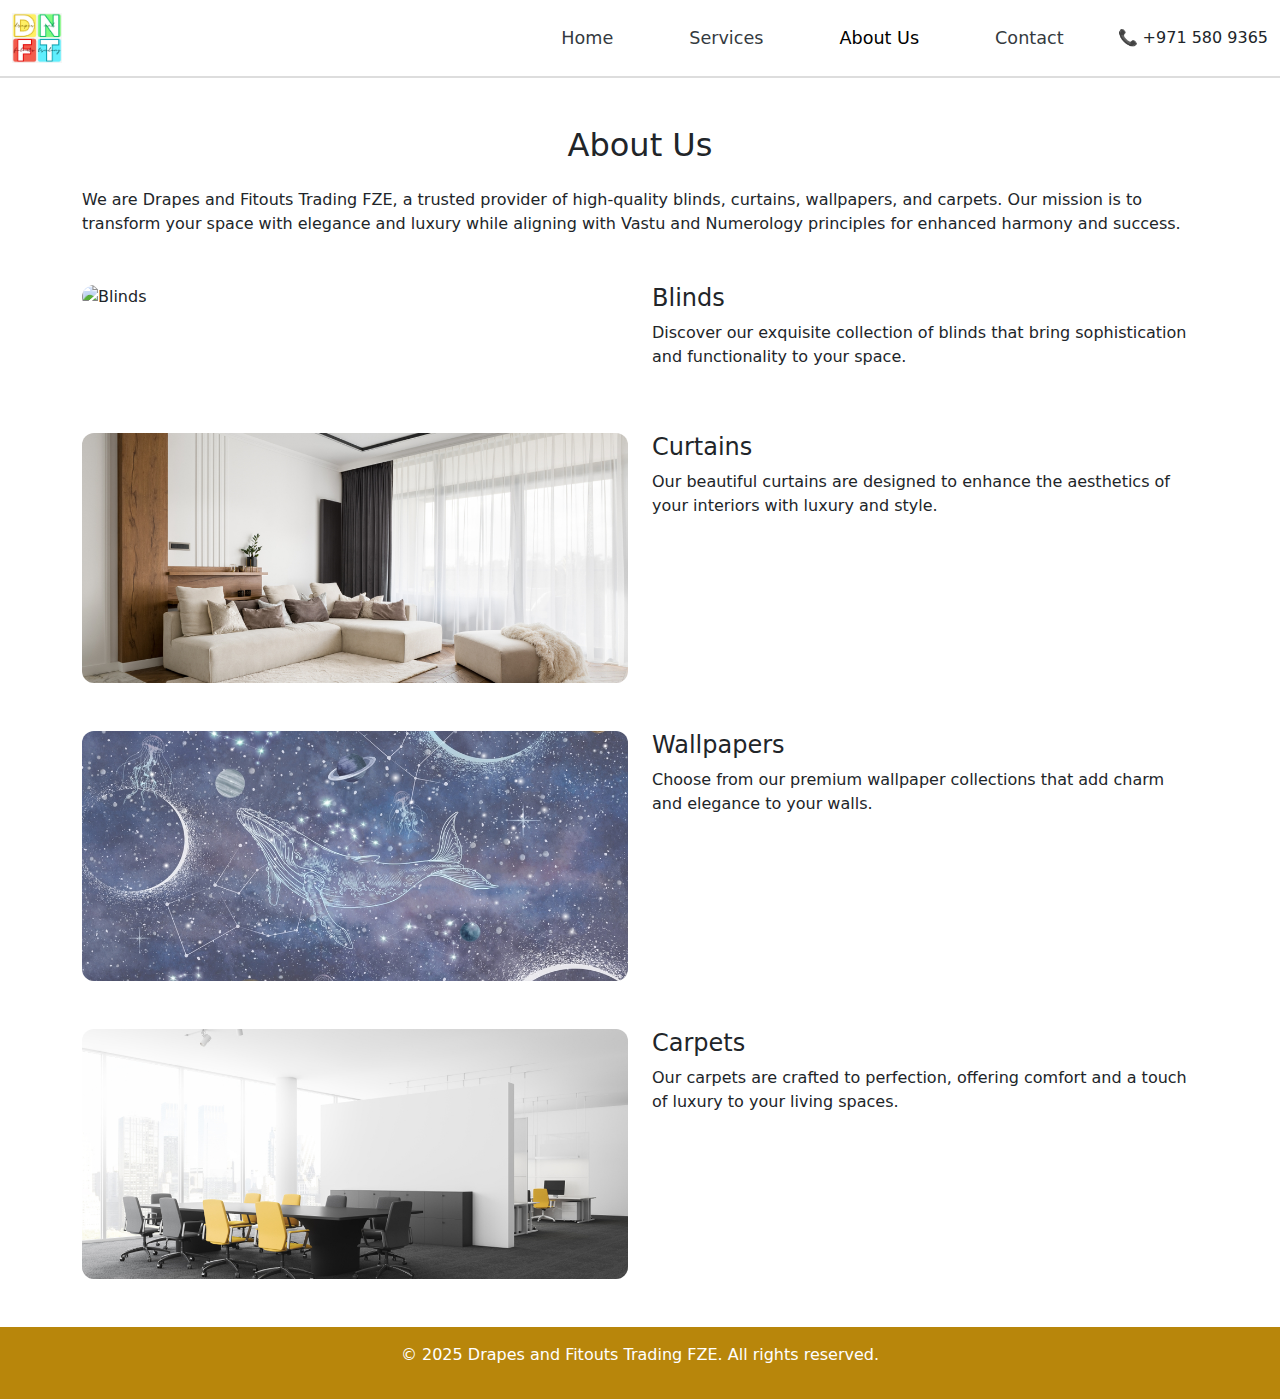
==== about.html @ 0c932a67 "Add files via upload" ====
<!DOCTYPE html>
<html lang="en">
<head>
    <meta charset="UTF-8">
    <meta name="viewport" content="width=device-width, initial-scale=1.0">
    <title>About Us - Drapes and Fitouts Trading FZE</title>
    <link rel="stylesheet" href="./styles.css">
    <link rel="stylesheet" href="https://cdnjs.cloudflare.com/ajax/libs/bootstrap/5.3.0/css/bootstrap.min.css">
    <style>
        .about-image {
            width: 100%;
            height: 250px;
            object-fit: cover;
            border-radius: 12px;
        }
    </style>
</head>
<body>
    <!-- Navbar -->
    <nav class="navbar navbar-expand-lg navbar-light bg-white sticky-top">
        <div class="container-fluid">
            <a class="navbar-brand" href="./index.html">
                <img src="./images/Drapes And Fiouts.jpeg" alt="Drapes and Fitouts">
            </a>
            <button class="navbar-toggler" type="button" data-bs-toggle="collapse" data-bs-target="#navbarNav">
                <span class="navbar-toggler-icon"></span>
            </button>
            <div class="collapse navbar-collapse" id="navbarNav">
                <ul class="navbar-nav ms-auto">
                    <li class="nav-item"><a class="nav-link" href="index.html#home">Home</a></li>
                    <li class="nav-item"><a class="nav-link" href="services.html">Services</a></li>
                    <li class="nav-item"><a class="nav-link active" href="about.html">About Us</a></li>
                    <li class="nav-item"><a class="nav-link" href="contact.html">Contact</a></li>
                </ul>
                <div class="ms-3 phone-number">📞 +971 580 9365</div>
            </div>
        </div>
    </nav>

    <!-- About Section -->
    <section class="container my-5">
        <h2 class="text-center mb-4">About Us</h2>
        <p>We are Drapes and Fitouts Trading FZE, a trusted provider of high-quality blinds, curtains, wallpapers, and carpets. 
        Our mission is to transform your space with elegance and luxury while aligning with Vastu and Numerology principles 
        for enhanced harmony and success.</p>

        <!-- Our Expertise Section -->
        <div class="row mt-5">
            <div class="col-md-6">
                <img src="./images/blinds.jpg" alt="Blinds" class="about-image">
            </div>
            <div class="col-md-6">
                <h4>Blinds</h4>
                <p>Discover our exquisite collection of blinds that bring sophistication and functionality to your space.</p>
            </div>
        </div>

        <div class="row mt-5">
            <div class="col-md-6">
                <img src="./images/Curtain.jpg" alt="Curtains" class="about-image">
            </div>
            <div class="col-md-6">
                <h4>Curtains</h4>
                <p>Our beautiful curtains are designed to enhance the aesthetics of your interiors with luxury and style.</p>
            </div>
        </div>

        <div class="row mt-5">
            <div class="col-md-6">
                <img src="./images/Wallpaper.jpg" alt="Wallpapers" class="about-image">
            </div>
            <div class="col-md-6">
                <h4>Wallpapers</h4>
                <p>Choose from our premium wallpaper collections that add charm and elegance to your walls.</p>
            </div>
        </div>

        <div class="row mt-5">
            <div class="col-md-6">
                <img src="./images/Carpets.jpg" alt="Carpets" class="about-image">
            </div>
            <div class="col-md-6">
                <h4>Carpets</h4>
                <p>Our carpets are crafted to perfection, offering comfort and a touch of luxury to your living spaces.</p>
            </div>
        </div>
    </section>

    <!-- Footer -->
    <footer class="text-center p-3" style="background-color: #b8860b; color: white;">
        <p>&copy; 2025 Drapes and Fitouts Trading FZE. All rights reserved.</p>
    </footer>

    <script src="https://cdnjs.cloudflare.com/ajax/libs/bootstrap/5.3.0/js/bootstrap.bundle.min.js"></script>
</body>
</html>
---- styles.css ----
body {
    margin: 0;
    padding: 0;
    box-sizing: border-box;
    font-family: 'Segoe UI', Tahoma, Geneva, Verdana, sans-serif;
    background-color: #f0f0f0;
    scroll-behavior: smooth;
}

/* Navbar */
.navbar {
    background-color: #ffffff;
    padding: 10px 40px;
    border-bottom: 2px solid #ddd;
    position: sticky;
    top: 0;
    z-index: 10;
}

.navbar-brand img {
    height: 50px;
}

.navbar-nav {
    margin-left: auto;
}

.navbar-nav .nav-item {
    margin: 0 30px;
}

.navbar-nav .nav-link {
    font-size: 1.1rem;
    color: #343a40;
    transition: color 0.3s;
    padding: 8px 12px;
    border-radius: 5px;
}

.navbar-nav .nav-link:hover {
    color: #d4af37; /* Classy golden color */
    background-color: transparent;
    transition: color 0.3s;
}


/* Hero Section */
.hero-section {
    background: url('./images/Hero\ Section_office.jpg') no-repeat center center/cover;
    min-height: 90vh;
    display: flex;
    align-items: center;
    justify-content: center;
    color: white;
    text-shadow: 2px 2px 4px rgba(0, 0, 0, 0.6);
    padding: 20px;
}

.hero-content {
    opacity: 0;
    transform: translateY(30px);
    transition: opacity 0.6s, transform 0.6s;
}

.hero-content.show {
    opacity: 1;
    transform: translateY(0);
}

/* Cards */
.card {
    transition: transform 0.3s, box-shadow 0.3s;
    border: none;
    border-radius: 12px;
    background-color: white;
    animation: slideUp 1s ease-in-out;
    height: 100%; /* Ensures all cards have equal height */
    display: flex;
    flex-direction: column;
}

.card:hover {
    transform: translateY(-5px);
    box-shadow: 0 4px 20px rgba(0, 0, 0, 0.1);
}

.card-img-top {
    height: 220px;
    object-fit: cover;
    border-top-left-radius: 12px;
    border-top-right-radius: 12px;
}

.card-body {
    text-align: center;
    padding: 10px;
    flex-grow: 1; /* Ensures the card body expands to maintain equal height */
}

/* Footer */
footer {
    background-color: #343a40;
    color: white;
    padding: 20px;
    text-align: center;
}

/* Animations */
@keyframes slideUp {
    0% { transform: translateY(30px); opacity: 0; }
    100% { transform: translateY(0); opacity: 1; }
}

/* Responsive Styling */
@media (max-width: 992px) {
    .navbar-nav .nav-item {
        margin: 0 10px;
    }
}

@media (max-width: 768px) {
    .card-img-top {
        height: 180px;
    }

    .navbar-nav {
        text-align: center;
    }

    .navbar-nav .nav-link {
        margin: 10px 0;
    }
}

/* Animated Request a Quote Button */
.animate-quote-button {
    background-color: #d4af37; /* Classy golden color */
    color: white;
    border: none;
    padding: 10px 20px;
    border-radius: 5px;
    cursor: pointer;
    transition: transform 0.3s, box-shadow 0.3s;
    animation: pulse 1.5s infinite;
}

.animate-quote-button:hover {
    transform: scale(1.05);
    box-shadow: 0 4px 10px rgba(0, 0, 0, 0.2);
}

/* Pulse Animation */
@keyframes pulse {
    0%, 100% {
        transform: scale(1);
    }
    50% {
        transform: scale(1.1);
    }
}
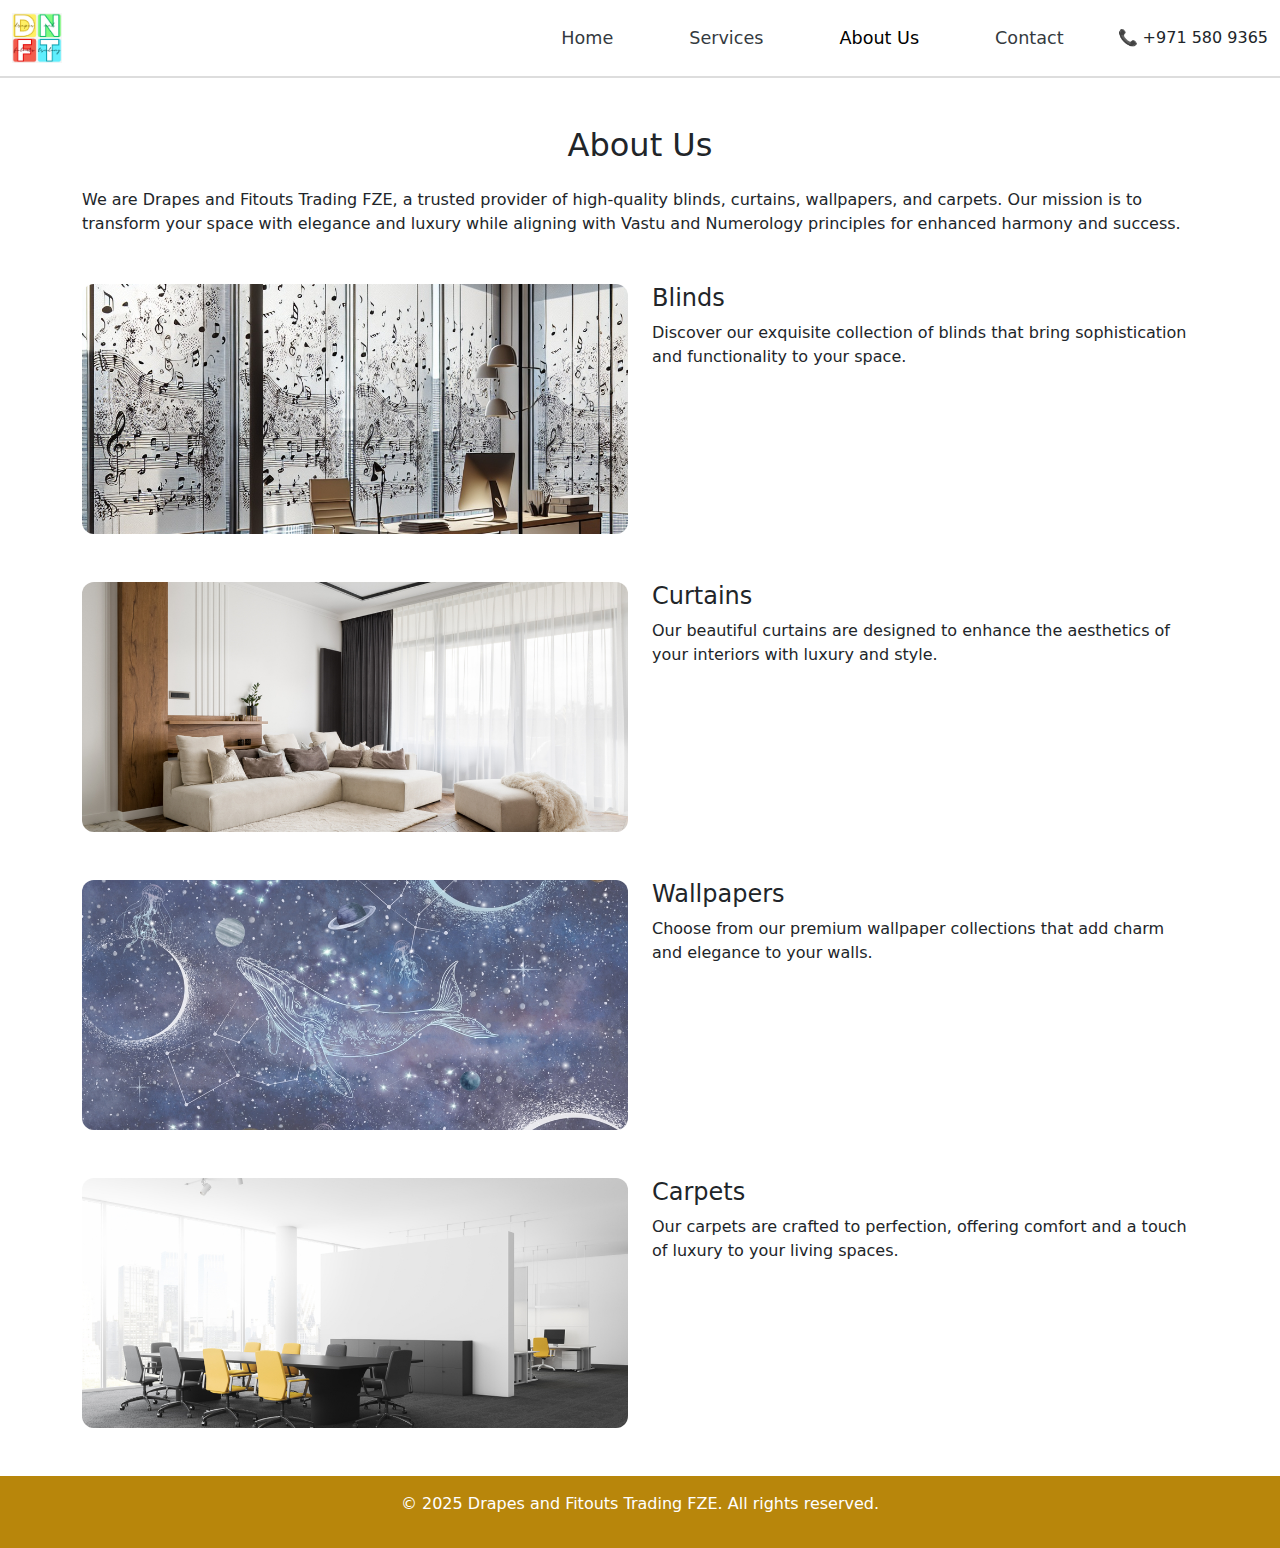
==== commit cfafeaa1: "Add files via upload" ====
--- a/about.html
+++ b/about.html
@@ -47,7 +47,7 @@
         <!-- Our Expertise Section -->
         <div class="row mt-5">
             <div class="col-md-6">
-                <img src="./images/blinds.jpg" alt="Blinds" class="about-image">
+                <img src="./images/Blinds.jpg" alt="Blinds" class="about-image">
             </div>
             <div class="col-md-6">
                 <h4>Blinds</h4>
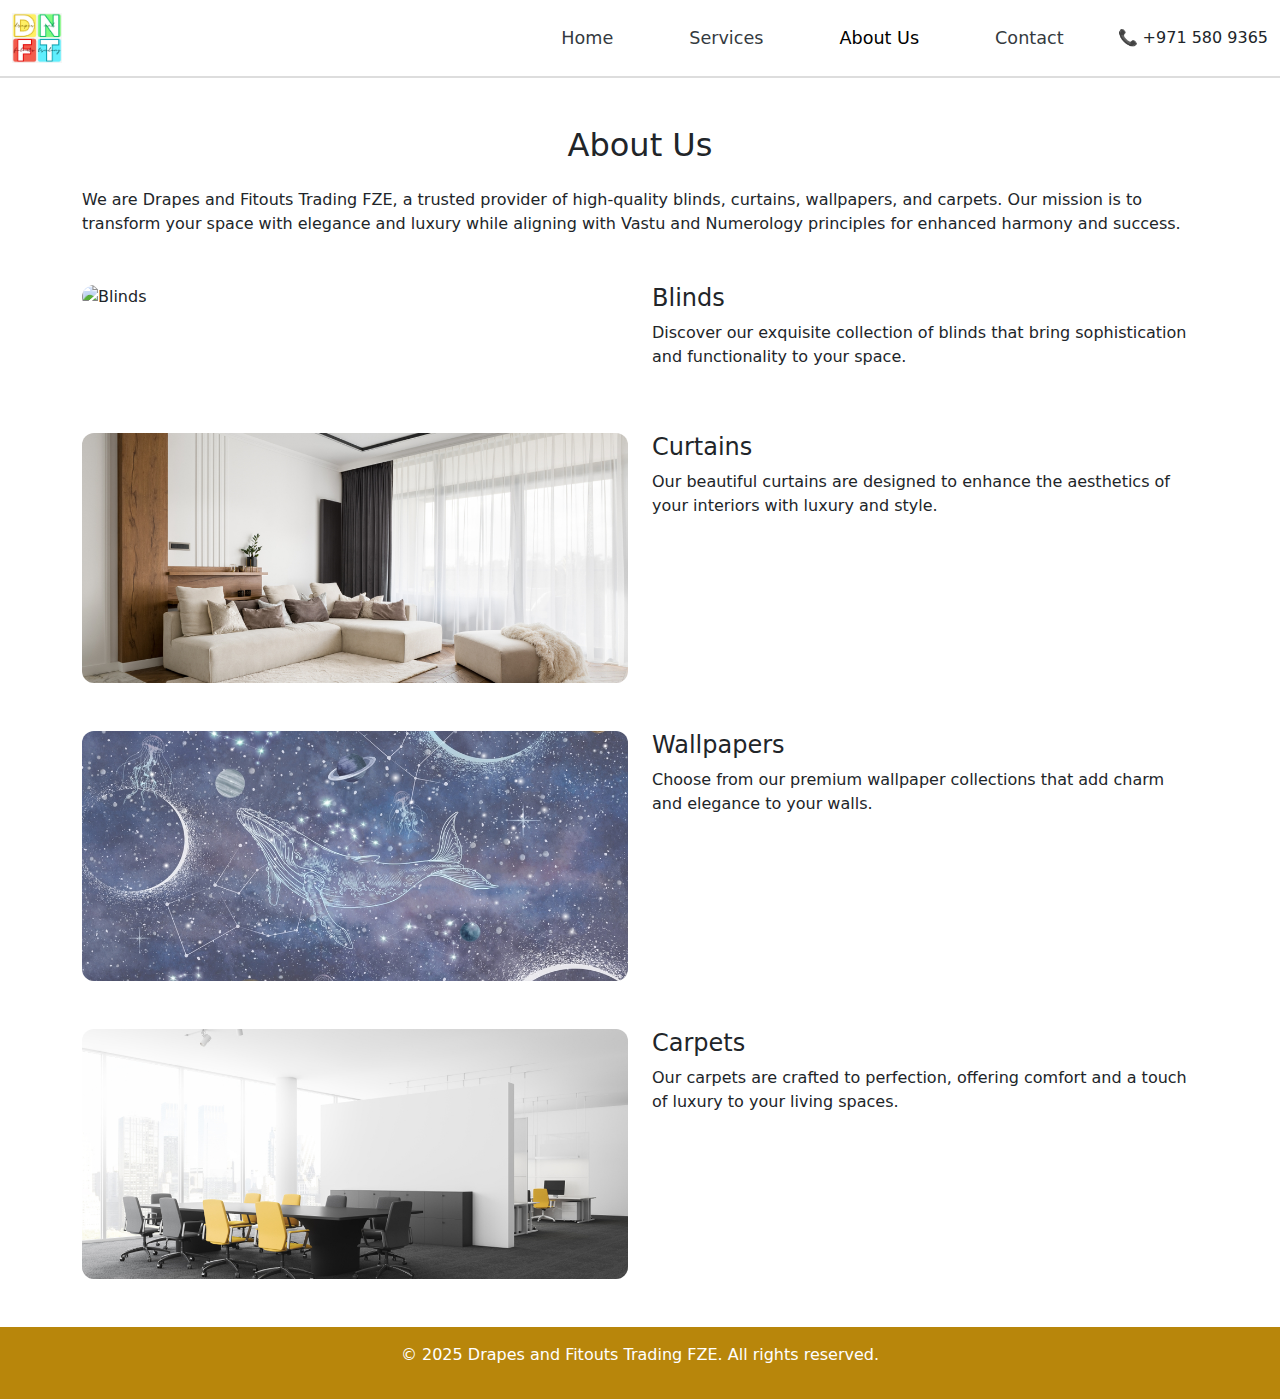
==== commit ce782279: "Update about.html" ====
--- a/about.html
+++ b/about.html
@@ -47,7 +47,7 @@
         <!-- Our Expertise Section -->
         <div class="row mt-5">
             <div class="col-md-6">
-                <img src="./images/Blinds.jpg" alt="Blinds" class="about-image">
+                <img src="./images/blinds.jpg" alt="Blinds" class="about-image">
             </div>
             <div class="col-md-6">
                 <h4>Blinds</h4>
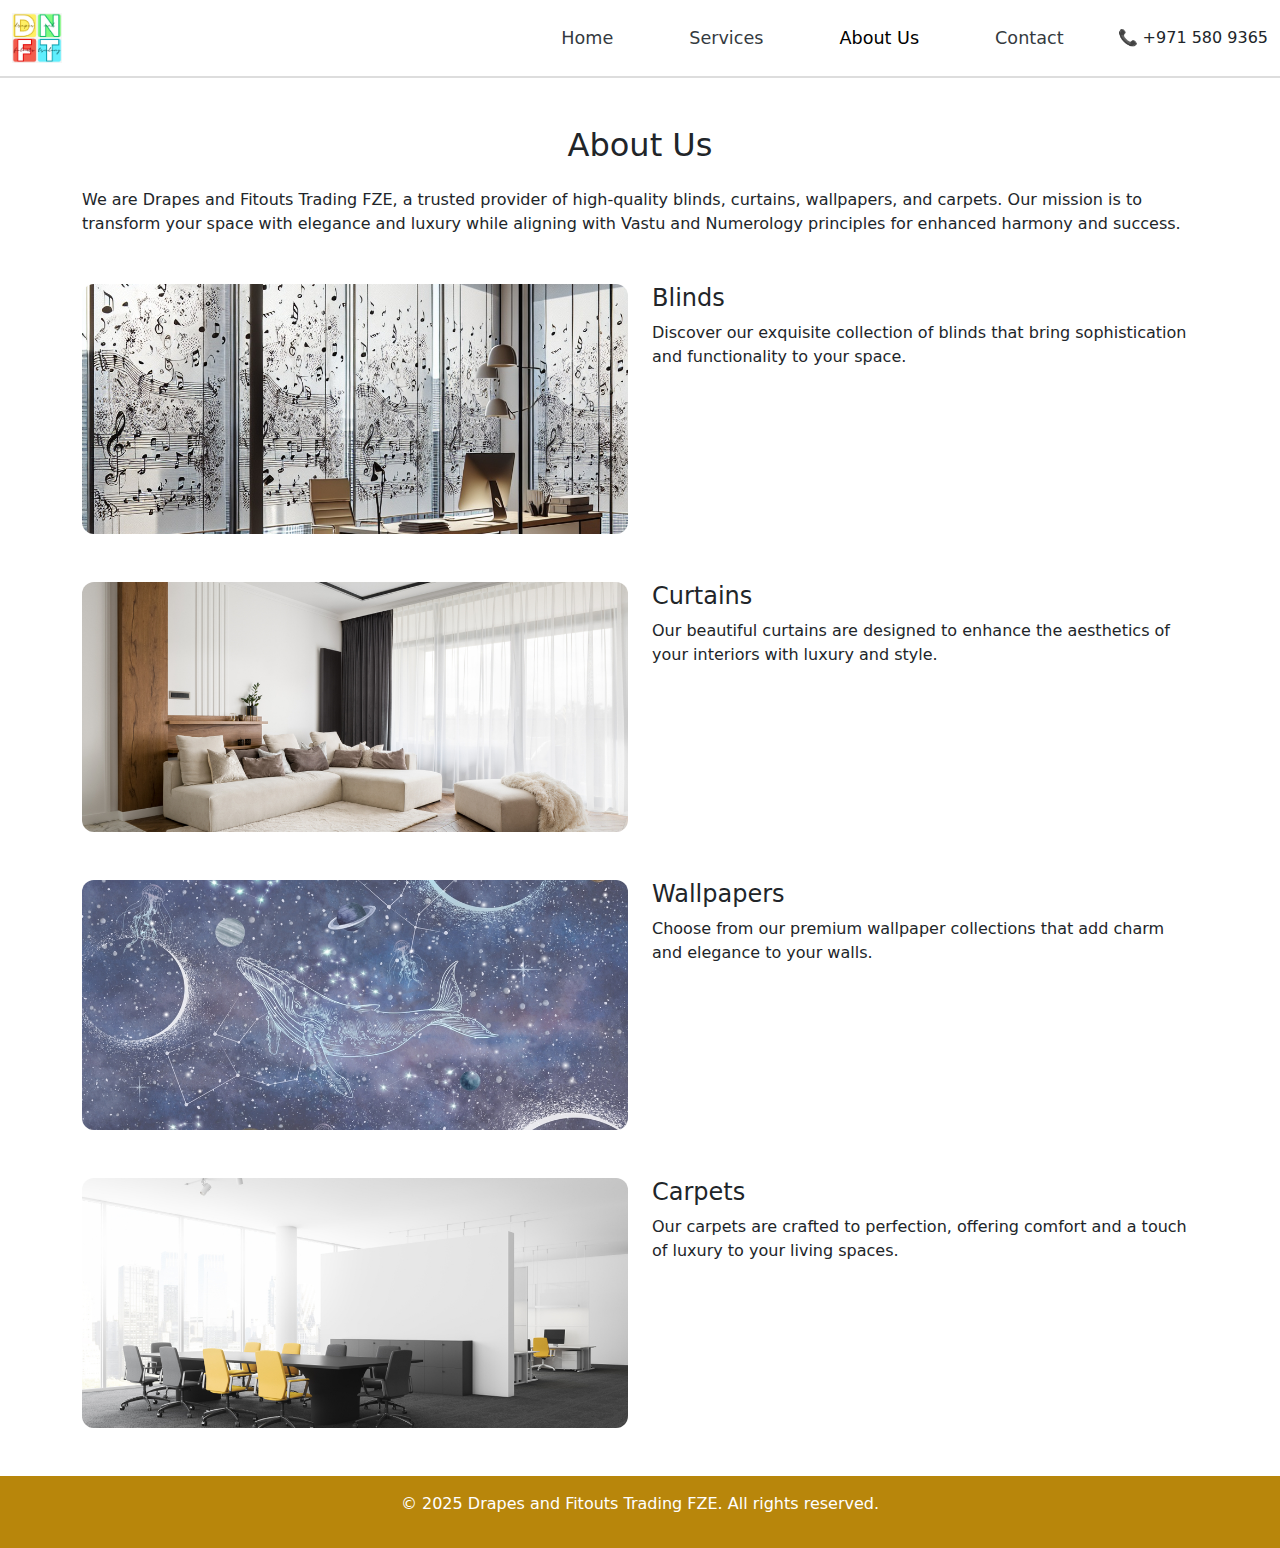
==== commit 5093bab2: "Add files via upload" ====
--- a/about.html
+++ b/about.html
@@ -47,7 +47,7 @@
         <!-- Our Expertise Section -->
         <div class="row mt-5">
             <div class="col-md-6">
-                <img src="./images/blinds.jpg" alt="Blinds" class="about-image">
+                <img src="./images/Blinds.jpg" alt="Blinds" class="about-image">
             </div>
             <div class="col-md-6">
                 <h4>Blinds</h4>
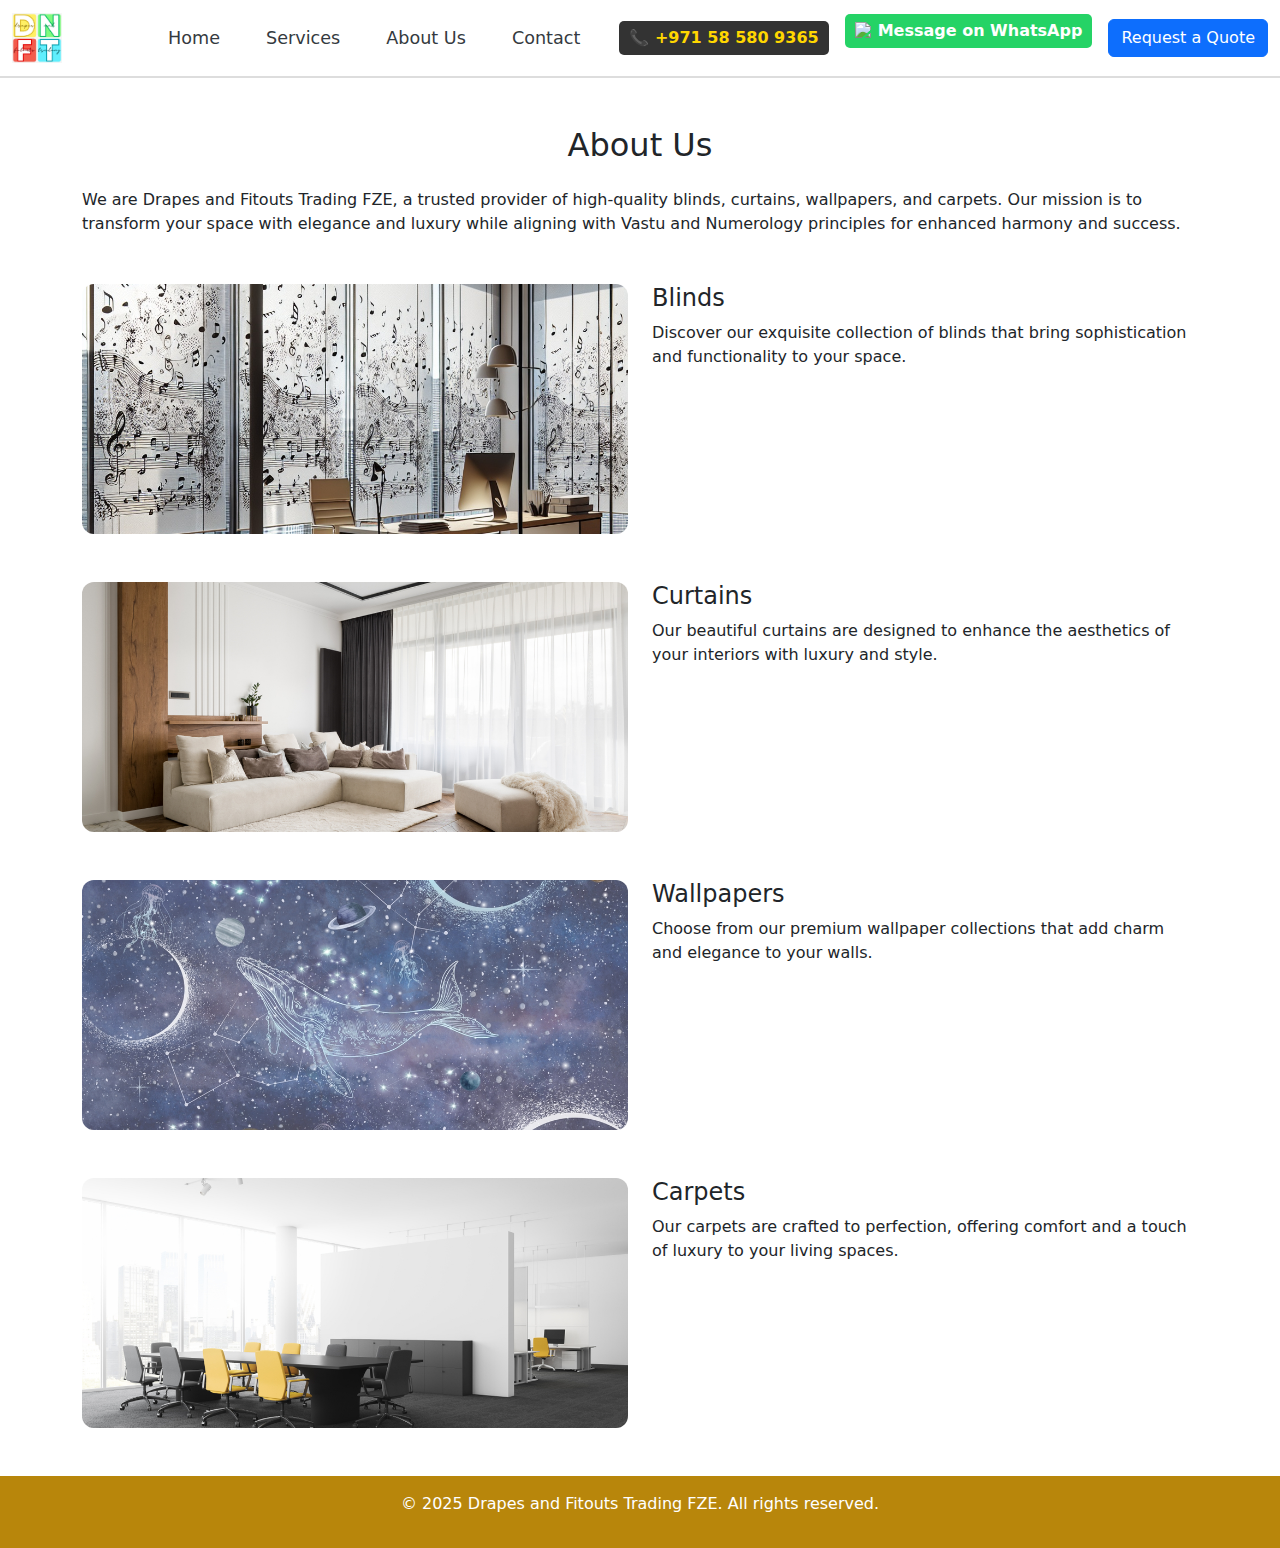
==== commit d981242e: "Add files via upload" ====
--- a/about.html
+++ b/about.html
@@ -16,7 +16,6 @@
     </style>
 </head>
 <body>
-    <!-- Navbar -->
     <nav class="navbar navbar-expand-lg navbar-light bg-white sticky-top">
         <div class="container-fluid">
             <a class="navbar-brand" href="./index.html">
@@ -29,10 +28,40 @@
                 <ul class="navbar-nav ms-auto">
                     <li class="nav-item"><a class="nav-link" href="index.html#home">Home</a></li>
                     <li class="nav-item"><a class="nav-link" href="services.html">Services</a></li>
-                    <li class="nav-item"><a class="nav-link active" href="about.html">About Us</a></li>
+                    <li class="nav-item"><a class="nav-link" href="about.html">About Us</a></li>
                     <li class="nav-item"><a class="nav-link" href="contact.html">Contact</a></li>
                 </ul>
-                <div class="ms-3 phone-number">📞 +971 580 9365</div>
+                <!-- Phone Number -->
+                <div class="ms-3">
+                    <a class="nav-link" href="tel:+971585809365" style="
+                        font-weight: bold; 
+                        color: #FFD700; 
+                        background-color: #333; 
+                        padding: 5px 10px; 
+                        border-radius: 5px; 
+                        text-decoration: none;
+                    ">📞 +971 58 580 9365</a>
+                </div>
+                <!-- WhatsApp Link -->
+                <div class="ms-3">
+                    <a href="https://wa.me/971585809365" target="_blank" style="
+                        display: inline-flex; 
+                        align-items: center; 
+                        padding: 5px 10px; 
+                        background-color: #25D366; 
+                        color: white; 
+                        border-radius: 5px; 
+                        text-decoration: none; 
+                        font-weight: bold;
+                    ">
+                        <img src="https://upload.wikimedia.org/wikipedia/commons/6/6b/WhatsApp.svg" alt="WhatsApp" style="width: 18px; height: 18px; margin-right: 5px;">
+                        Message on WhatsApp
+                    </a>
+                </div>
+                <!-- Request a Quote Button -->
+                <div class="ms-3">
+                    <button class="btn btn-primary animate-quote-button" data-bs-toggle="modal" data-bs-target="#dimensionQuestionModal">Request a Quote</button>
+                </div>
             </div>
         </div>
     </nav>
--- a/styles.css
+++ b/styles.css
@@ -10,7 +10,7 @@
 /* Navbar */
 .navbar {
     background-color: #ffffff;
-    padding: 10px 40px;
+    padding: 10px 20px; /* Reduced padding for smaller screens */
     border-bottom: 2px solid #ddd;
     position: sticky;
     top: 0;
@@ -26,40 +26,59 @@
 }
 
 .navbar-nav .nav-item {
-    margin: 0 30px;
+    margin: 0 15px; /* Reduced margin for smaller screens */
 }
 
 .navbar-nav .nav-link {
     font-size: 1.1rem;
     color: #343a40;
-    transition: color 0.3s;
+    transition: color 0.3s, background-color 0.3s;
     padding: 8px 12px;
     border-radius: 5px;
 }
 
+
 .navbar-nav .nav-link:hover {
     color: #d4af37; /* Classy golden color */
-    background-color: transparent;
-    transition: color 0.3s;
+    background-color: rgba(212, 175, 55, 0.1); /* Subtle background on hover */
+}
+
+.navbar-nav .nav-link.active {
+    color: #d4af37; /* Classy golden color */
+    font-weight: bold;
 }
 
 
 /* Hero Section */
 .hero-section {
-    background: url('./images/Hero\ Section_office.jpg') no-repeat center center/cover;
-    min-height: 90vh;
+    background: url('./images/Hero Section_office.jpg') no-repeat center center/cover;
+    height: 100vh; /* Full viewport height */
     display: flex;
     align-items: center;
     justify-content: center;
     color: white;
     text-shadow: 2px 2px 4px rgba(0, 0, 0, 0.6);
-    padding: 20px;
+    position: relative;
+}
+
+.hero-section::before {
+    content: '';
+    position: absolute;
+    top: 0;
+    left: 0;
+    width: 100%;
+    height: 100%;
+    background: rgba(0, 0, 0, 0.4); /* Semi-transparent overlay */
 }
 
 .hero-content {
     opacity: 0;
     transform: translateY(30px);
     transition: opacity 0.6s, transform 0.6s;
+    position: relative;
+    z-index: 1;
+    text-align: center;
+    padding: 20px;
 }
 
 .hero-content.show {
@@ -79,15 +98,22 @@
     flex-direction: column;
 }
 
-.card:hover {
-    transform: translateY(-5px);
-    box-shadow: 0 4px 20px rgba(0, 0, 0, 0.1);
+.card {
+    transition: transform 0.3s, box-shadow 0.3s;
+    border: none;
+    border-radius: 12px;
+    background-color: white;
+    animation: slideUp 1s ease-in-out;
+    display: flex;
+    flex-direction: column;
 }
 
+/* Ensure all card images have the same height and maintain aspect ratio */
 .card-img-top {
-    height: 220px;
-    object-fit: cover;
-    border-top-left-radius: 12px;
+    height: 200px; /* Set a fixed height for all images */
+    object-fit: cover; /* Ensures the image covers the area without distortion */
+    width: 100%; /* Ensures the image takes up the full width of the card */
+    border-top-left-radius: 12px; /* Match the card's border radius */
     border-top-right-radius: 12px;
 }
 
@@ -103,8 +129,14 @@
     color: white;
     padding: 20px;
     text-align: center;
+    margin-top: 40px;
 }
 
+@media (max-width: 768px) {
+    footer {
+        padding: 15px;
+    }
+}
 /* Animations */
 @keyframes slideUp {
     0% { transform: translateY(30px); opacity: 0; }
